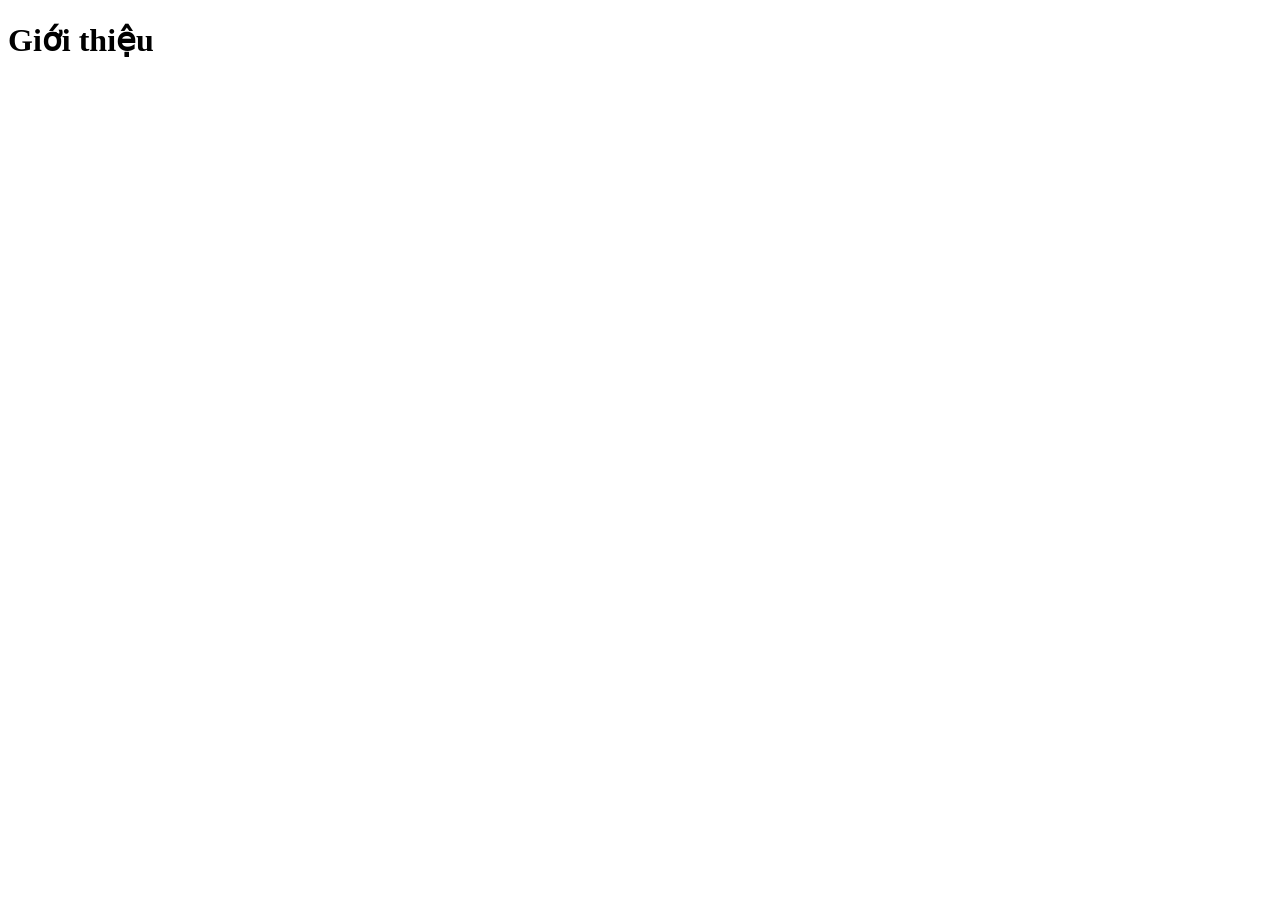
==== about.html @ d4df29b4 "Structure Tạo 12 trang html, common assets, css, js và data structure" ====
<!doctype html>
<html lang="vi">
  <head>
    <meta charset="UTF-8" />
    <meta name="viewport" content="width=device-width, initial-scale=1.0" />
    <title>Giới thiệu | Beauty N Beat</title>
  </head>
  <body>
    <h1>Giới thiệu</h1>
  </body>
</html>
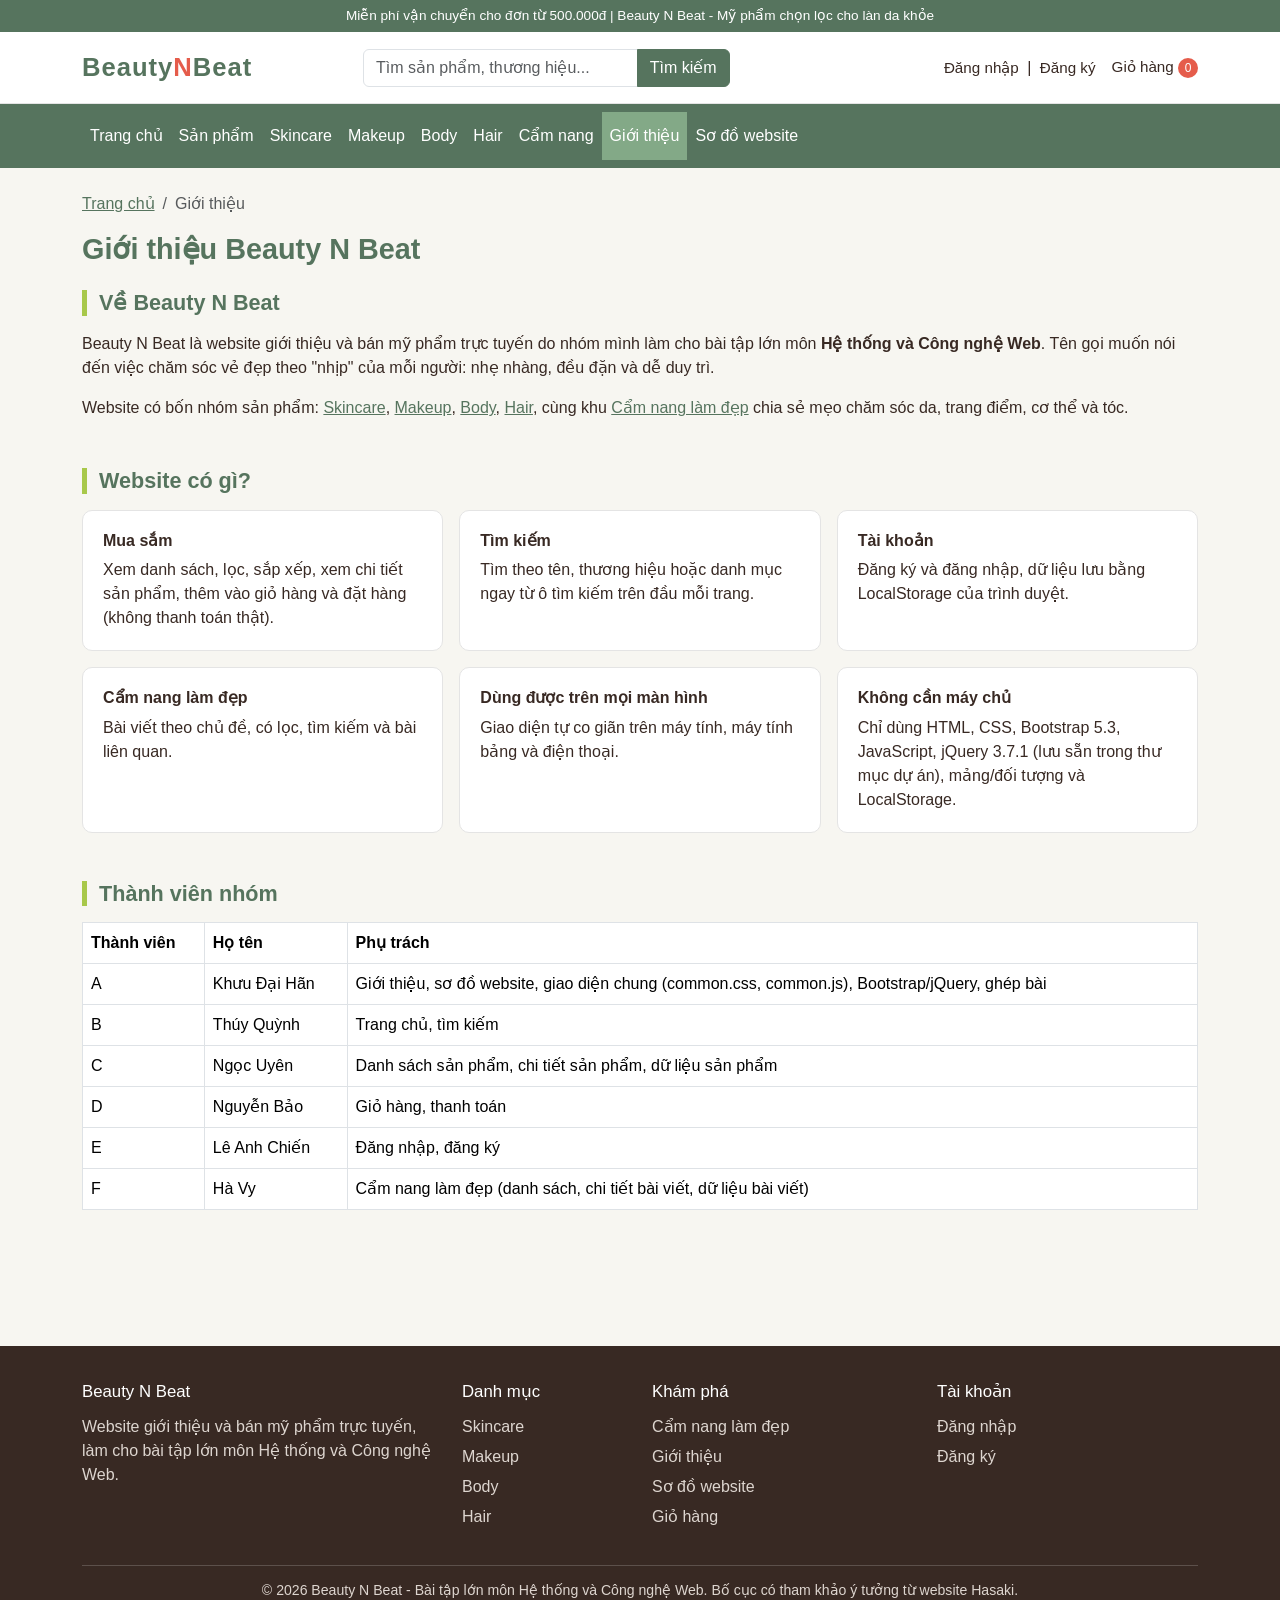
==== commit b12d9083: "update" ====
--- a/about.html
+++ b/about.html
@@ -2,10 +2,161 @@
 <html lang="vi">
   <head>
     <meta charset="UTF-8" />
-    <meta name="viewport" content="width=device-width, initial-scale=1.0" />
+    <meta name="viewport" content="width=device-width, initial-scale=1" />
     <title>Giới thiệu | Beauty N Beat</title>
+    <link
+      rel="stylesheet"
+      href="assets/vendor/bootstrap/css/bootstrap.min.css"
+    />
+    <link rel="stylesheet" href="assets/css/common.css" />
   </head>
   <body>
-    <h1>Giới thiệu</h1>
+    <header id="site-header"></header>
+    <main class="container py-4">
+      <nav aria-label="breadcrumb">
+        <ol class="breadcrumb small">
+          <li class="breadcrumb-item"><a href="index.html">Trang chủ</a></li>
+          <li class="breadcrumb-item active" aria-current="page">Giới thiệu</li>
+        </ol>
+      </nav>
+
+      <h1 class="page-heading mb-4">Giới thiệu Beauty N Beat</h1>
+
+      <section class="mb-5">
+        <h2 class="section-heading">Về Beauty N Beat</h2>
+        <p>
+          Beauty N Beat là website giới thiệu và bán mỹ phẩm trực tuyến do nhóm
+          mình làm cho bài tập lớn môn
+          <strong>Hệ thống và Công nghệ Web</strong>. Tên gọi muốn nói đến việc
+          chăm sóc vẻ đẹp theo "nhịp" của mỗi người: nhẹ nhàng, đều đặn và dễ
+          duy trì.
+        </p>
+        <p>
+          Website có bốn nhóm sản phẩm:
+          <a href="products.html?category=skincare">Skincare</a>,
+          <a href="products.html?category=makeup">Makeup</a>,
+          <a href="products.html?category=body">Body</a>,
+          <a href="products.html?category=hair">Hair</a>, cùng khu
+          <a href="news.html">Cẩm nang làm đẹp</a> chia sẻ mẹo chăm sóc da,
+          trang điểm, cơ thể và tóc.
+        </p>
+      </section>
+
+      <section class="mb-5">
+        <h2 class="section-heading">Website có gì?</h2>
+        <div class="row g-3">
+          <div class="col-md-6 col-lg-4">
+            <div class="info-card">
+              <h3 class="h6 fw-bold">Mua sắm</h3>
+              <p class="mb-0">
+                Xem danh sách, lọc, sắp xếp, xem chi tiết sản phẩm, thêm vào giỏ
+                hàng và đặt hàng (không thanh toán thật).
+              </p>
+            </div>
+          </div>
+          <div class="col-md-6 col-lg-4">
+            <div class="info-card">
+              <h3 class="h6 fw-bold">Tìm kiếm</h3>
+              <p class="mb-0">
+                Tìm theo tên, thương hiệu hoặc danh mục ngay từ ô tìm kiếm trên
+                đầu mỗi trang.
+              </p>
+            </div>
+          </div>
+          <div class="col-md-6 col-lg-4">
+            <div class="info-card">
+              <h3 class="h6 fw-bold">Tài khoản</h3>
+              <p class="mb-0">
+                Đăng ký và đăng nhập, dữ liệu lưu bằng LocalStorage của trình
+                duyệt.
+              </p>
+            </div>
+          </div>
+          <div class="col-md-6 col-lg-4">
+            <div class="info-card">
+              <h3 class="h6 fw-bold">Cẩm nang làm đẹp</h3>
+              <p class="mb-0">
+                Bài viết theo chủ đề, có lọc, tìm kiếm và bài liên quan.
+              </p>
+            </div>
+          </div>
+          <div class="col-md-6 col-lg-4">
+            <div class="info-card">
+              <h3 class="h6 fw-bold">Dùng được trên mọi màn hình</h3>
+              <p class="mb-0">
+                Giao diện tự co giãn trên máy tính, máy tính bảng và điện thoại.
+              </p>
+            </div>
+          </div>
+          <div class="col-md-6 col-lg-4">
+            <div class="info-card">
+              <h3 class="h6 fw-bold">Không cần máy chủ</h3>
+              <p class="mb-0">
+                Chỉ dùng HTML, CSS, Bootstrap 5.3, JavaScript, jQuery 3.7.1 (lưu
+                sẵn trong thư mục dự án), mảng/đối tượng và LocalStorage.
+              </p>
+            </div>
+          </div>
+        </div>
+      </section>
+
+      <section class="mb-5">
+        <h2 class="section-heading">Thành viên nhóm</h2>
+        <div class="table-responsive">
+          <table class="table table-bordered bg-white align-middle">
+            <thead>
+              <tr>
+                <th scope="col">Thành viên</th>
+                <th scope="col">Họ tên</th>
+                <th scope="col">Phụ trách</th>
+              </tr>
+            </thead>
+            <tbody>
+              <tr>
+                <td>A</td>
+                <td>Khưu Đại Hãn</td>
+                <td>
+                  Giới thiệu, sơ đồ website, giao diện chung (common.css,
+                  common.js), Bootstrap/jQuery, ghép bài
+                </td>
+              </tr>
+              <tr>
+                <td>B</td>
+                <td>Thúy Quỳnh</td>
+                <td>Trang chủ, tìm kiếm</td>
+              </tr>
+              <tr>
+                <td>C</td>
+                <td>Ngọc Uyên</td>
+                <td>Danh sách sản phẩm, chi tiết sản phẩm, dữ liệu sản phẩm</td>
+              </tr>
+              <tr>
+                <td>D</td>
+                <td>Nguyễn Bảo</td>
+                <td>Giỏ hàng, thanh toán</td>
+              </tr>
+              <tr>
+                <td>E</td>
+                <td>Lê Anh Chiến</td>
+                <td>Đăng nhập, đăng ký</td>
+              </tr>
+              <tr>
+                <td>F</td>
+                <td>Hà Vy</td>
+                <td>
+                  Cẩm nang làm đẹp (danh sách, chi tiết bài viết, dữ liệu bài
+                  viết)
+                </td>
+              </tr>
+            </tbody>
+          </table>
+        </div>
+      </section>
+    </main>
+
+    <footer id="site-footer"></footer>
+
+    <script src="assets/vendor/bootstrap/js/bootstrap.bundle.min.js"></script>
+    <script src="assets/js/common.js"></script>
   </body>
 </html>
--- a/assets/css/common.css
+++ b/assets/css/common.css
@@ -0,0 +1,222 @@
+:root {
+  --primary: #56745e;
+  --primary-light: #83a987;
+  --fresh: #a8c84a;
+  --blush: #f1bbc7;
+  --sale: #e55c4b;
+  --sale-dark: #b84e68;
+  --text: #382923;
+  --text-muted: #7a7068;
+  --surface: #f7f6f1;
+  --white: #ffffff;
+  --border: #e4e4e4;
+  --radius-sm: 6px;
+  --radius-md: 10px;
+  --radius-lg: 16px;
+  --shadow-card: 0 4px 14px rgba(56, 41, 35, 0.1);
+}
+
+body {
+  font-family: "Segoe UI", Tahoma, Arial, sans-serif;
+  color: var(--text);
+  background-color: var(--surface);
+}
+
+a {
+  color: var(--primary);
+}
+
+a:hover {
+  color: var(--sale-dark);
+}
+
+.btn-primary-custom {
+  background-color: var(--primary);
+  border-color: var(--primary);
+  color: var(--white);
+}
+
+.btn-primary-custom:hover,
+.btn-primary-custom:focus {
+  background-color: var(--primary-light);
+  border-color: var(--primary-light);
+  color: var(--white);
+}
+
+.bg-surface {
+  background-color: var(--surface);
+}
+
+.text-primary-custom {
+  color: var(--primary);
+}
+
+.text-sale {
+  color: var(--sale);
+}
+
+.site-topbar {
+  background-color: var(--primary);
+  color: var(--white);
+  font-size: 0.85rem;
+  text-align: center;
+  padding: 6px 12px;
+}
+
+.site-header-main {
+  background-color: var(--white);
+  border-bottom: 1px solid var(--border);
+}
+
+.site-logo {
+  font-size: 1.6rem;
+  font-weight: 700;
+  letter-spacing: 1px;
+  color: var(--primary);
+  text-decoration: none;
+}
+
+.site-logo span {
+  color: var(--sale);
+}
+
+.site-search .form-control:focus {
+  border-color: var(--primary-light);
+  box-shadow: 0 0 0 0.2rem rgba(131, 169, 135, 0.25);
+}
+
+.site-search .btn {
+  background-color: var(--primary);
+  border-color: var(--primary);
+  color: var(--white);
+}
+
+.site-actions a,
+.site-actions span {
+  white-space: nowrap;
+}
+
+.site-actions a {
+  color: var(--text);
+  text-decoration: none;
+  font-size: 0.95rem;
+}
+
+.site-actions a:hover {
+  color: var(--primary);
+}
+
+.site-cart-badge {
+  display: inline-block;
+  min-width: 20px;
+  padding: 1px 6px;
+  border-radius: 50px;
+  background-color: var(--sale);
+  color: var(--white);
+  font-size: 0.75rem;
+  text-align: center;
+}
+
+.site-nav {
+  background-color: var(--primary);
+}
+
+.site-nav .nav-link {
+  color: var(--white);
+  font-weight: 500;
+  padding: 12px 16px;
+}
+
+.site-nav .nav-link:hover,
+.site-nav .nav-link.active {
+  background-color: var(--primary-light);
+  color: var(--white);
+}
+
+.site-nav .navbar-toggler {
+  border-color: var(--white);
+}
+
+.site-nav .navbar-toggler-icon {
+  filter: invert(1);
+}
+
+.site-footer {
+  background-color: var(--text);
+  color: #ddd5cf;
+  margin-top: 48px;
+  padding: 36px 0 0;
+}
+
+.site-footer h5 {
+  color: var(--white);
+  font-size: 1.05rem;
+  margin-bottom: 12px;
+}
+
+.site-footer ul {
+  list-style: none;
+  padding-left: 0;
+}
+
+.site-footer li {
+  margin-bottom: 6px;
+}
+
+.site-footer a {
+  color: #ddd5cf;
+  text-decoration: none;
+}
+
+.site-footer a:hover {
+  color: var(--blush);
+}
+
+.site-footer-bottom {
+  border-top: 1px solid rgba(255, 255, 255, 0.18);
+  margin-top: 20px;
+  padding: 14px 0;
+  font-size: 0.88rem;
+  text-align: center;
+}
+
+.page-heading {
+  font-size: 1.8rem;
+  font-weight: 700;
+  color: var(--primary);
+}
+
+.section-heading {
+  font-size: 1.35rem;
+  font-weight: 700;
+  color: var(--primary);
+  border-left: 5px solid var(--fresh);
+  padding-left: 12px;
+  margin-bottom: 16px;
+}
+
+.info-card {
+  background-color: var(--white);
+  border: 1px solid var(--border);
+  border-radius: var(--radius-md);
+  padding: 20px;
+  height: 100%;
+}
+
+.sitemap-list a {
+  text-decoration: none;
+}
+
+.sitemap-list a:hover {
+  text-decoration: underline;
+}
+
+@media (max-width: 767px) {
+  .site-logo {
+    font-size: 1.3rem;
+  }
+
+  .page-heading {
+    font-size: 1.4rem;
+  }
+}
